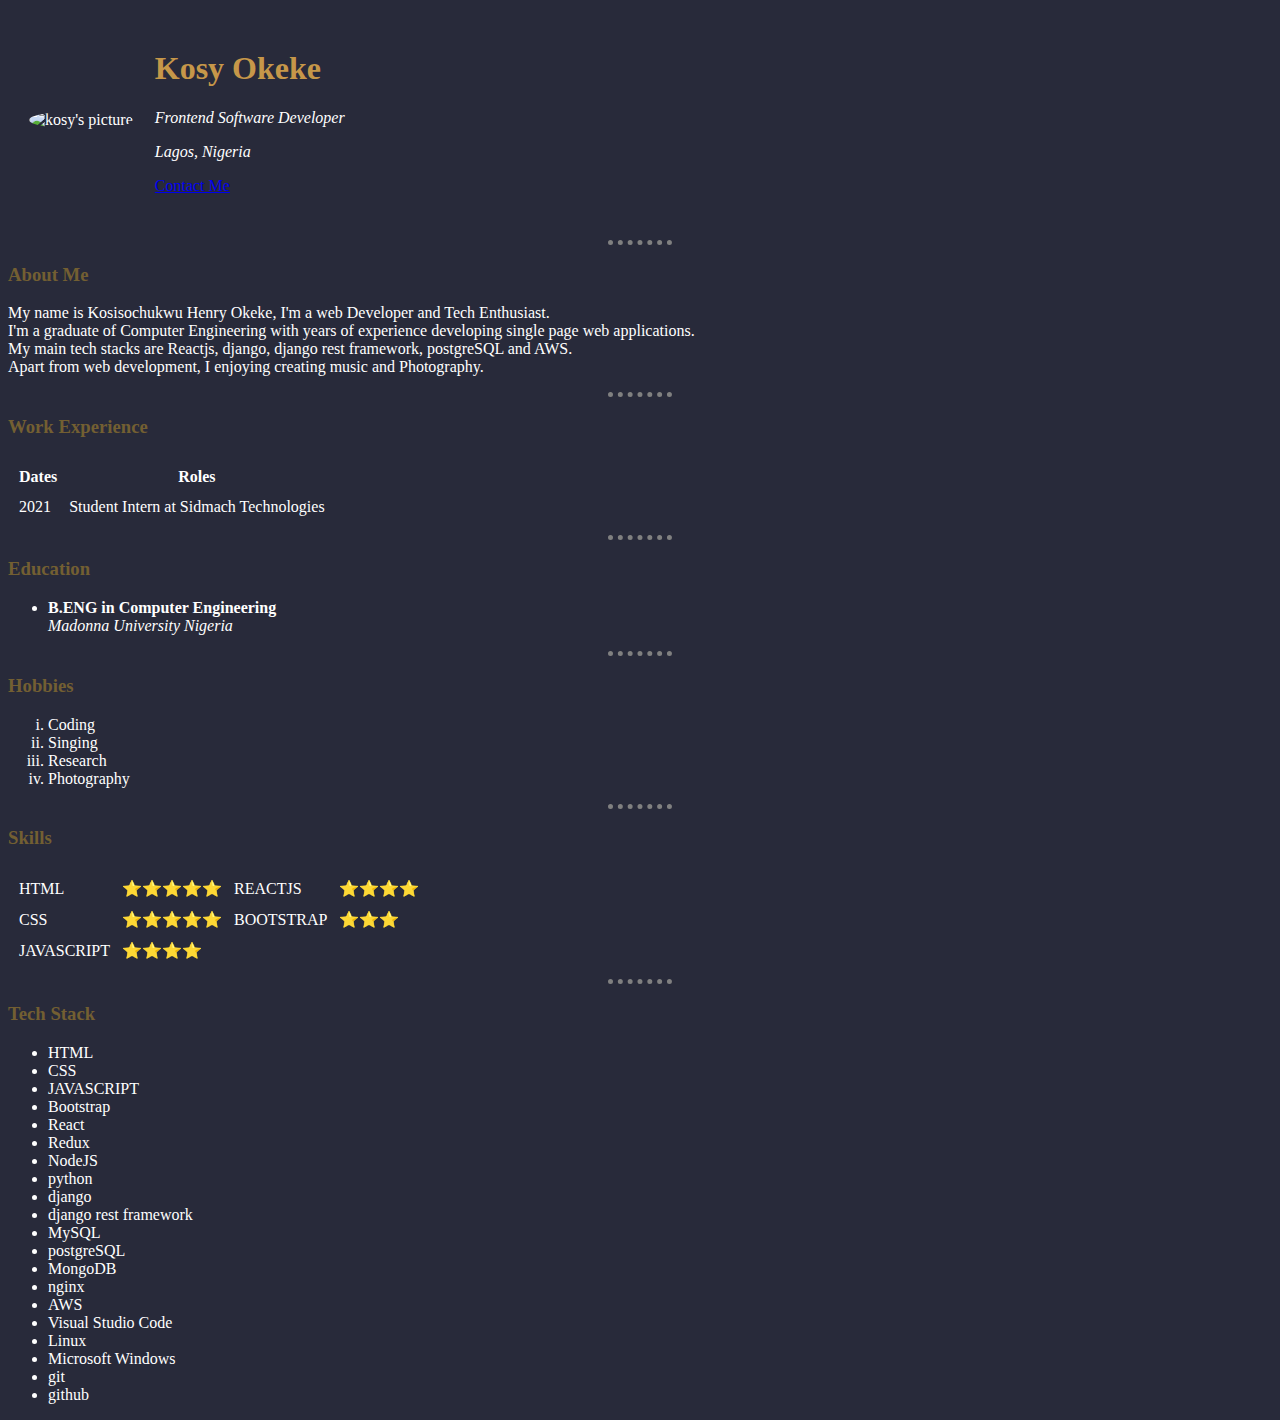
==== index.html @ 54791c99 "initial commit" ====
<!DOCTYPE html>
<html lang="en">
<head>
    <meta charset="UTF-8">
    <meta http-equiv="X-UA-Compatible" content="IE=edge">
    <meta name="viewport" content="width=device-width, initial-scale=1.0">
    <link rel="stylesheet" href="style.css">
    <title>Kosy's Personal Website </title>
</head>
<body> 
    <table cellspacing="20">
        <tr>
            <td><img src="C:\Users\KOSY\Desktop\personal-website\kosy.jpg" alt="kosy's picture" width="200px"></td>
            <td>
                <h1>Kosy Okeke</h1> 
                <p><em>Frontend Software Developer</em></p> 
                <p><em>Lagos, Nigeria </em></p>
                <p><a href="contact.html">Contact Me </a></p>
            </td>
        </tr>
    </table>
    <hr>

    <h3>About Me</h3>
    <p>
        My name is Kosisochukwu Henry Okeke, I'm a web Developer and Tech Enthusiast. <br>
        I'm a graduate of Computer Engineering with years of experience developing single page web applications. <br>
        My main tech stacks are Reactjs, django, django rest framework, postgreSQL and AWS. <br>
        Apart from web development, I enjoying creating music and Photography.
    </p>
    <hr>

    
    <h3>Work Experience</h3>
    <table cellspacing="10">
        <thead>
            <tr>
                <th>Dates</th>
                <th>Roles</th>
            </tr>
            
        </thead>

        <tbody>
            <tr>
                <td>2021</td>
                <td>Student Intern at Sidmach Technologies </td>
            </tr>
        </tbody>
      
        
    </table>
    <hr>

    <h3>Education</h3>
    <ul>
        <li><b>B.ENG in Computer Engineering</b><br>
            <em>Madonna University Nigeria</em>
        </li>

    </ul>
    <hr>

    <h3>Hobbies</h3>
    <ol type="i">
        <li>Coding</li>
        <li>Singing</li>
        <li>Research</li>
        <li>Photography</li>
    </ol>
    <hr>

    <h3>Skills</h3>

    <table cellspacing="10">
       <tr>
        <td>HTML</td>
        <td>⭐⭐⭐⭐⭐</td> 

        <td>REACTJS</td>
        <td>⭐⭐⭐⭐</td>
       </tr> 

       <tr>
        <td>CSS</td>
        <td>⭐⭐⭐⭐⭐</td>

        <td>BOOTSTRAP</td>
        <TD>⭐⭐⭐</TD>
       </tr> 

       <tr>
        <td>JAVASCRIPT</td>
        <td>⭐⭐⭐⭐</td>
       </tr> 
    </table>
    <hr>

    <h3>Tech Stack </h3>
    <ul>
        <li>HTML</li>
        <li>CSS</li>
        <li>JAVASCRIPT</li>
        <li>Bootstrap</li>
        <li>React</li>
        <li>Redux</li>
        <li>NodeJS</li>
        <li>python</li>
        <li>django</li>
        <li>django rest framework</li>
        <li>MySQL</li>
        <li>postgreSQL</li>
        <li>MongoDB</li>
        <li>nginx</li>
        <li>AWS</li>
        <li>Visual Studio Code</li>
        <li>Linux</li>
        <li>Microsoft Windows</li>
        <li>git</li>
        <li>github</li>
    </ul>

</body>
</html>
---- style.css ----
body {
    background-color: #282A3A;
    color: #ffffff;
}

hr {
    border-style: none;
    border-top-style: dotted;
    border-color: grey;
    border-width: 5px;
    width: 5%;
}

h1 {
    color: #C69749;
}

h3 {
    color: #735F32;
}

img {
    border-radius: 100%;
}
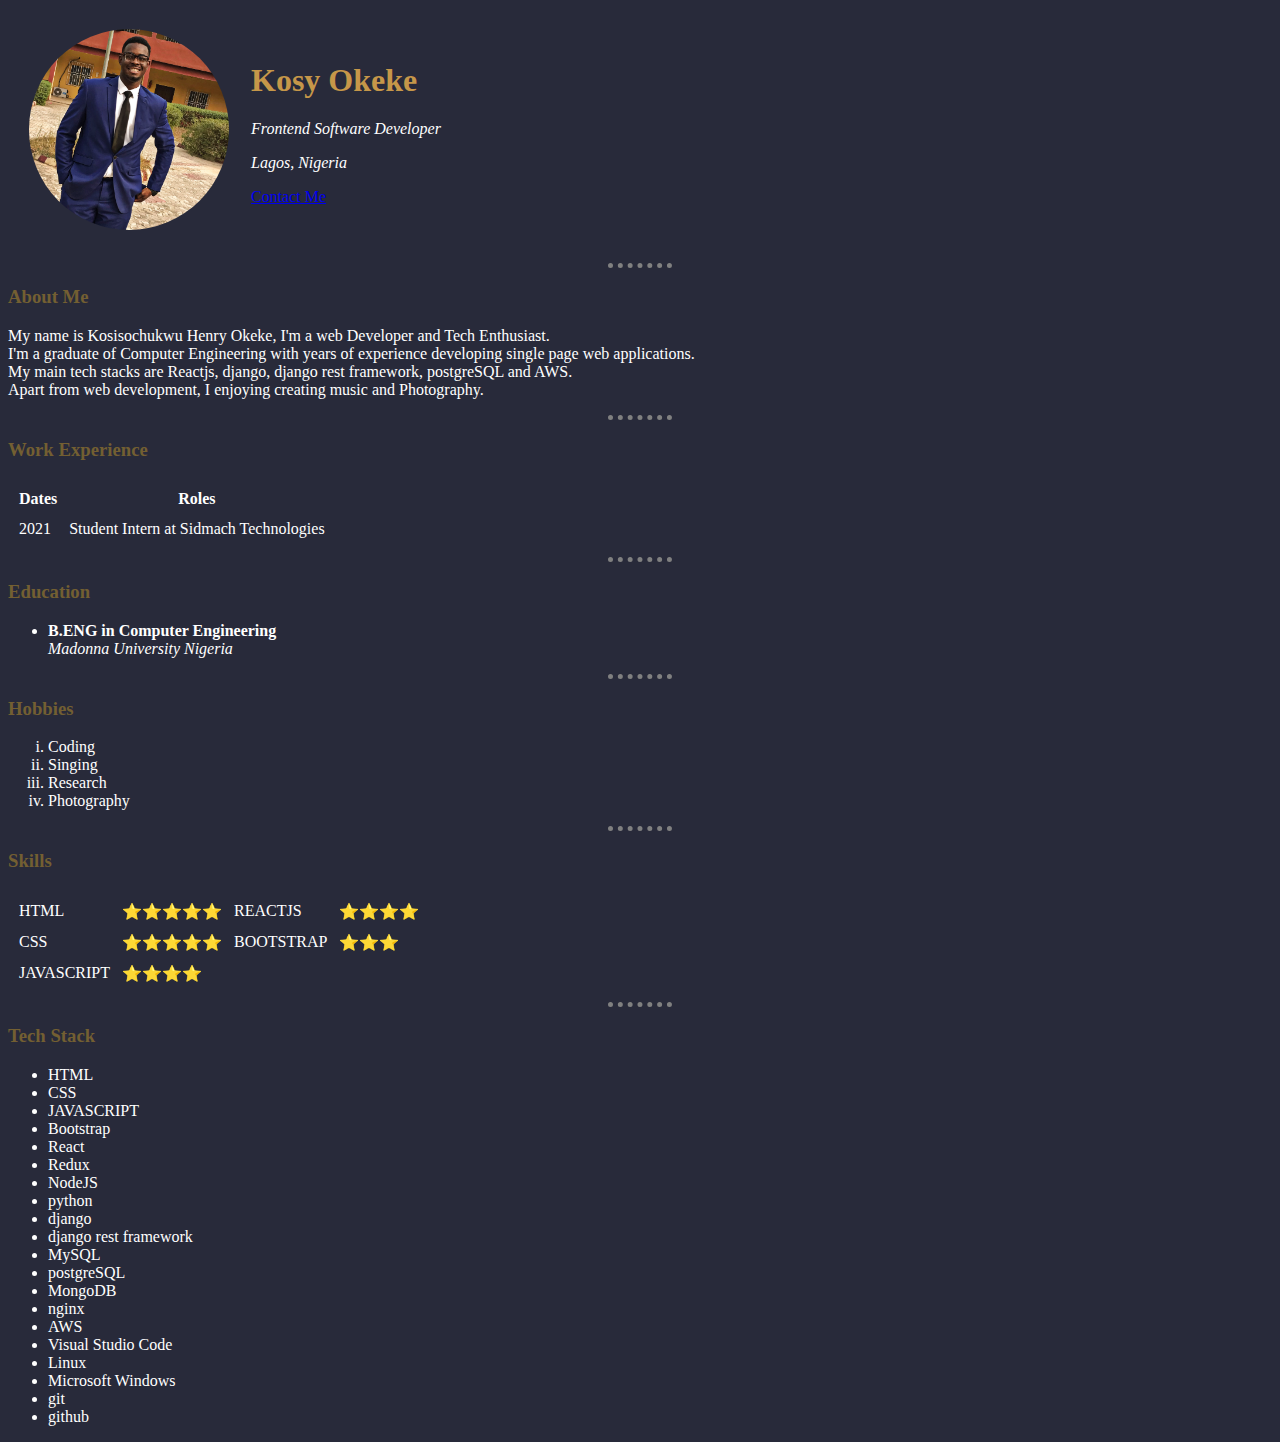
==== commit 9cb584a2: "Update index.html" ====
--- a/index.html
+++ b/index.html
@@ -10,7 +10,7 @@
 <body> 
     <table cellspacing="20">
         <tr>
-            <td><img src="C:\Users\KOSY\Desktop\personal-website\kosy.jpg" alt="kosy's picture" width="200px"></td>
+            <td><img src="/kosy.jpg" alt="kosy's picture" width="200px"></td>
             <td>
                 <h1>Kosy Okeke</h1> 
                 <p><em>Frontend Software Developer</em></p> 
@@ -121,4 +121,4 @@
     </ul>
 
 </body>
-</html>+</html>
